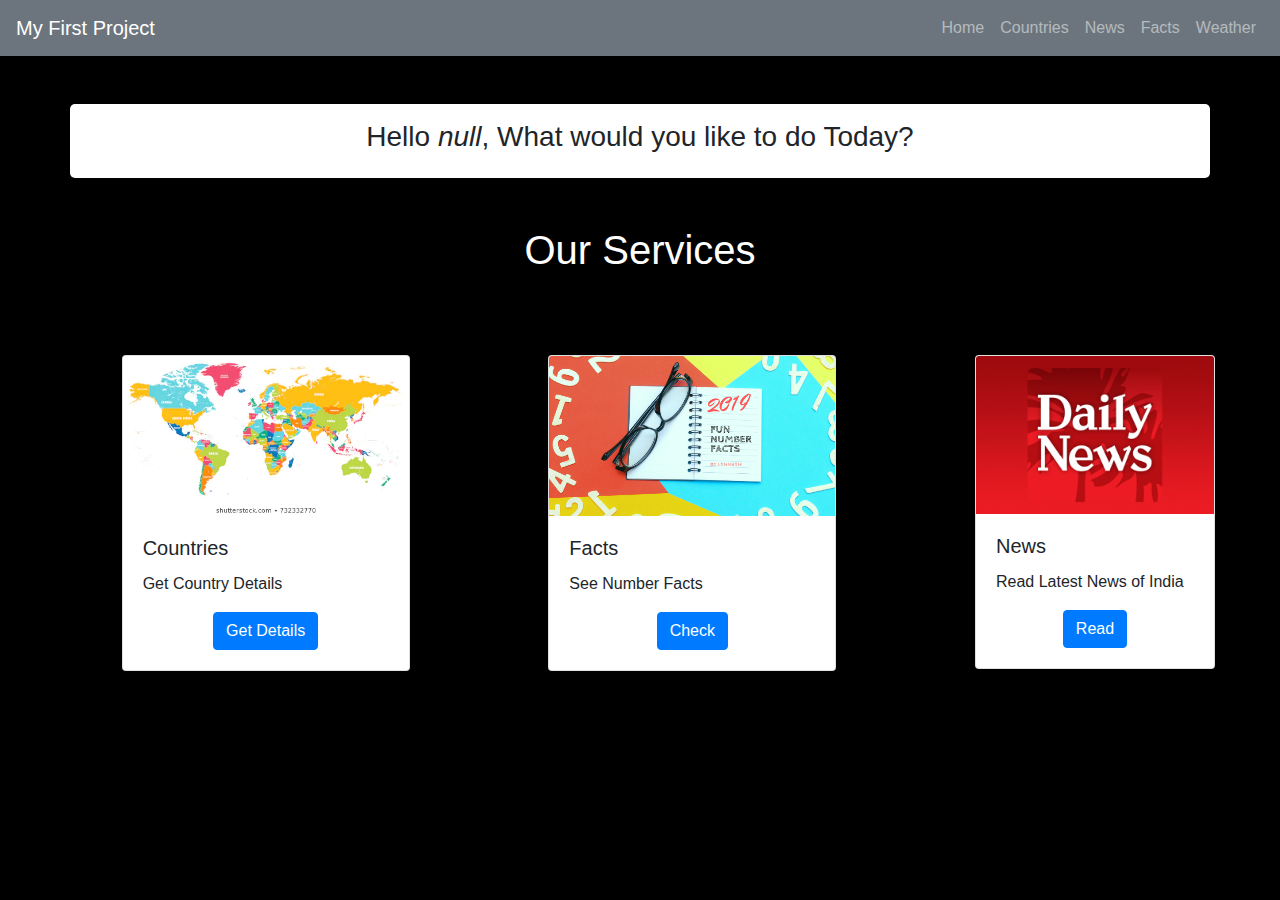
==== app.html @ 9a1b7f4d "API PROJECT" ====
<html>
    <head>
        <meta charset="UTF-8">
		<meta name="viewport" content="width=device-width, initial-scale=1,shrink-to-fit=yes">
		<meta http-equiv="X-UA-Compatible" content="ie=edge">
		
        <title>Github Users</title>
        <link rel="stylesheet" href="https://stackpath.bootstrapcdn.com/bootstrap/4.3.1/css/bootstrap.min.css" integrity="sha384-ggOyR0iXCbMQv3Xipma34MD+dH/1fQ784/j6cY/iJTQUOhcWr7x9JvoRxT2MZw1T" crossorigin="anonymous">
        <link rel="stylesheet" href="style.css">
            <script src="https://code.jquery.com/jquery-3.3.1.slim.min.js" integrity="sha384-q8i/X+965DzO0rT7abK41JStQIAqVgRVzpbzo5smXKp4YfRvH+8abtTE1Pi6jizo" crossorigin="anonymous"></script>
        <script src="https://code.jquery.com/jquery-3.1.1.min.js"></script>
    </head>
    <body>
        <nav class="navbar navbar-expand-md  navbar-dark bg-secondary">
            
                            <a class="navbar-brand" href="app.html">My First Project</a>
            <button class="navbar-toggler" type="button" data-toggle="collapse" data-target="#collapsibleNavbar">
                <span class="navbar-toggler-icon"></span>
            </button>
            <div class="collapse navbar-collapse d-flex justify-content-end" id="collapsibleNavbar">
                <ul class="navbar-nav">
                    <li class="nav-item">
                        <a class="nav-link" href="index.html">Home</a>
                    </li>
                    <li class="nav-item">
                        <a class="nav-link" href="countries.html"  >Countries</a>
                    </li>
                    <li class="nav-item">
                            <a class="nav-link" href="news.html">News</a>
                        </li>
                    <li class="nav-item">
                          <a class="nav-link" href="Facts.html">Facts</a>
                      </li>  
                      <li class="nav-item">
                            <a class="nav-link" href="weather.html">Weather</a>
                        </li>     
                    
                </ul>
            </div>  
        </nav>
        <br><br>
        <div class="container">
            <div class="modal-body" id="my-body">
                    <center><h3 id="details">Hello</h3> </center>
            </div>
             </div>
              <br>
              <br>
         <center> <h1 style="color:white;">Our Services</h1></center>
        <hr class="w-25 mx-auto pt-5">
        <div class="container-fluid">
        <div class="row">
       
        <div class="col-2 offset-1">
        <div class="card" style="width: 18rem;">
                <img src="public/map.jpg" class="card-img-top">
                <div class="card-body">
                    <h5 class="card-title">Countries</h5>
                    <p class="card-text">Get Country Details</p>
                   <center> <a href="countries.html" class="btn btn-primary" >Get Details</a></center>
                </div>
            </div>
        </div>
        <div class="col-2 offset-2 ">
        <div class="card" style="width: 18rem;">
                <img src="public/facts.jpg" class="card-img-top">
                <div class="card-body">
                    <h5 class="card-title">Facts</h5>
                    <p class="card-text">See Number Facts</p>
                    <center><a href="Facts.html" class="btn btn-primary">Check</a> </center>
                </div>
            </div>
        </div>
    <div class="col-3 offset-2">
        <div class="card " style="width: 15rem;">
            <img src="public/news.jpg" class="card-img-top">
                <div class="card-body">
                    <h5 class="card-title">News</h5>
                    <p class="card-text">Read Latest News of India</p>
                   <center><a href="news.html" class="btn btn-primary">Read</a></center>
                </div>
            </div>
        </div>
    </div>
</div>
    
        </div>
    </body>
    <script src="js/script.js">    </script>
    <script src="https://cdnjs.cloudflare.com/ajax/libs/popper.js/1.14.7/umd/popper.min.js" integrity="sha384-UO2eT0CpHqdSJQ6hJty5KVphtPhzWj9WO1clHTMGa3JDZwrnQq4sF86dIHNDz0W1" crossorigin="anonymous"></script>
    <script src="https://stackpath.bootstrapcdn.com/bootstrap/4.3.1/js/bootstrap.min.js" integrity="sha384-JjSmVgyd0p3pXB1rRibZUAYoIIy6OrQ6VrjIEaFf/nJGzIxFDsf4x0xIM+B07jRM" crossorigin="anonymous"></script>
</html>
---- style.css ----
body
{
    background-color: black;
}

header{
    width:100%;
    background-color: white;
    height:5%;
}


.container{
    background-color: white;
    border-radius: 5px;
    vertical-align: middle;
}
.container-index{
    width:80%;
    height:30%;
}
input{
    width:40%;
    border-radius: 5px;
    height:30%;
}

.modal-button
{
            background-color: white;
            cursor: pointer;
            width: 65px;
            height: 35px;
            display: inline-block;
            padding: 6px 12px 6px 12px;
            border-style: solid;
            border-width: 1px;
            border-radius: 3px;
            text-align: center;
}
.modal-button:hover 
{
           
  background-color: rgb(224, 224, 224);
}
.modal
{
                     
  display: none; /* Hidden by default */
  position: fixed; /* Stay in place */
  justify-content:center;
  align-items:center;
  align-self:center;
  align-content:center;
  float:center;
  /*    padding:150px;*/
  overflow: auto; /* Enable scroll if needed */
  background-color: rgb(0,0,0); /* Fallback color */
  background-color: rgba(0,0,0,0.4); /* Black w/ opacity */
}
 /* Modal Content */
.modal-content
 {
   justify-content:center;
   align-items:center;
   align-content:center;
   float:center;
   padding:20px; 
   background-color: #fefefe;
  }
/* The Close Button */
 .close
  {
    color: #aaaaaa;
    float: right;
    font-size: 28px;
    font-weight: bold;
  }
.close:hover,
.close:focus 
{
  color: #000;
  text-decoration: none;
  cursor: pointer;
}
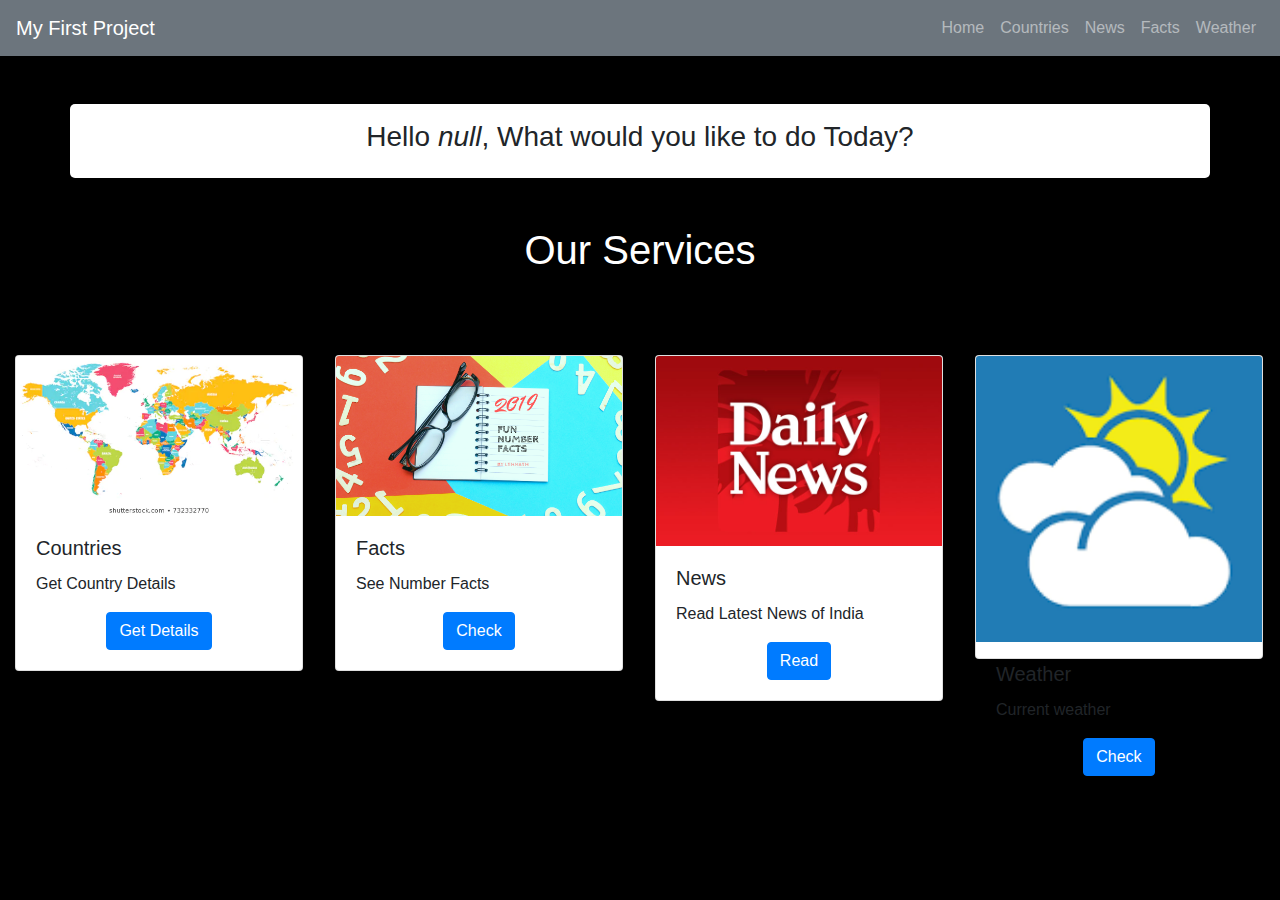
==== commit 5c321b64: "project updates" ====
--- a/app.html
+++ b/app.html
@@ -51,7 +51,7 @@
         <div class="container-fluid">
         <div class="row">
        
-        <div class="col-2 offset-1">
+        <div class="col-2 offset-0">
         <div class="card" style="width: 18rem;">
                 <img src="public/map.jpg" class="card-img-top">
                 <div class="card-body">
@@ -61,7 +61,7 @@
                 </div>
             </div>
         </div>
-        <div class="col-2 offset-2 ">
+        <div class="col-2 offset-1 ">
         <div class="card" style="width: 18rem;">
                 <img src="public/facts.jpg" class="card-img-top">
                 <div class="card-body">
@@ -71,8 +71,8 @@
                 </div>
             </div>
         </div>
-    <div class="col-3 offset-2">
-        <div class="card " style="width: 15rem;">
+    <div class="col-2 offset-1">
+        <div class="card " style="width: 18rem; height:17 rem">
             <img src="public/news.jpg" class="card-img-top">
                 <div class="card-body">
                     <h5 class="card-title">News</h5>
@@ -81,6 +81,17 @@
                 </div>
             </div>
         </div>
+        <div class="col-2 offset-1">
+            <div class="card " style="width: 18rem;height:19rem ">
+                
+                <img src="public/download.jpg" class="card-img-top">
+                    <div class="card-body">
+                        <h5 class="card-title">Weather</h5>
+                        <p class="card-text">Current weather</p>
+                        <center><a href="weather.html" class="btn btn-primary">Check</a></center>
+                    </div>
+                </div>
+            </div>
     </div>
 </div>
     
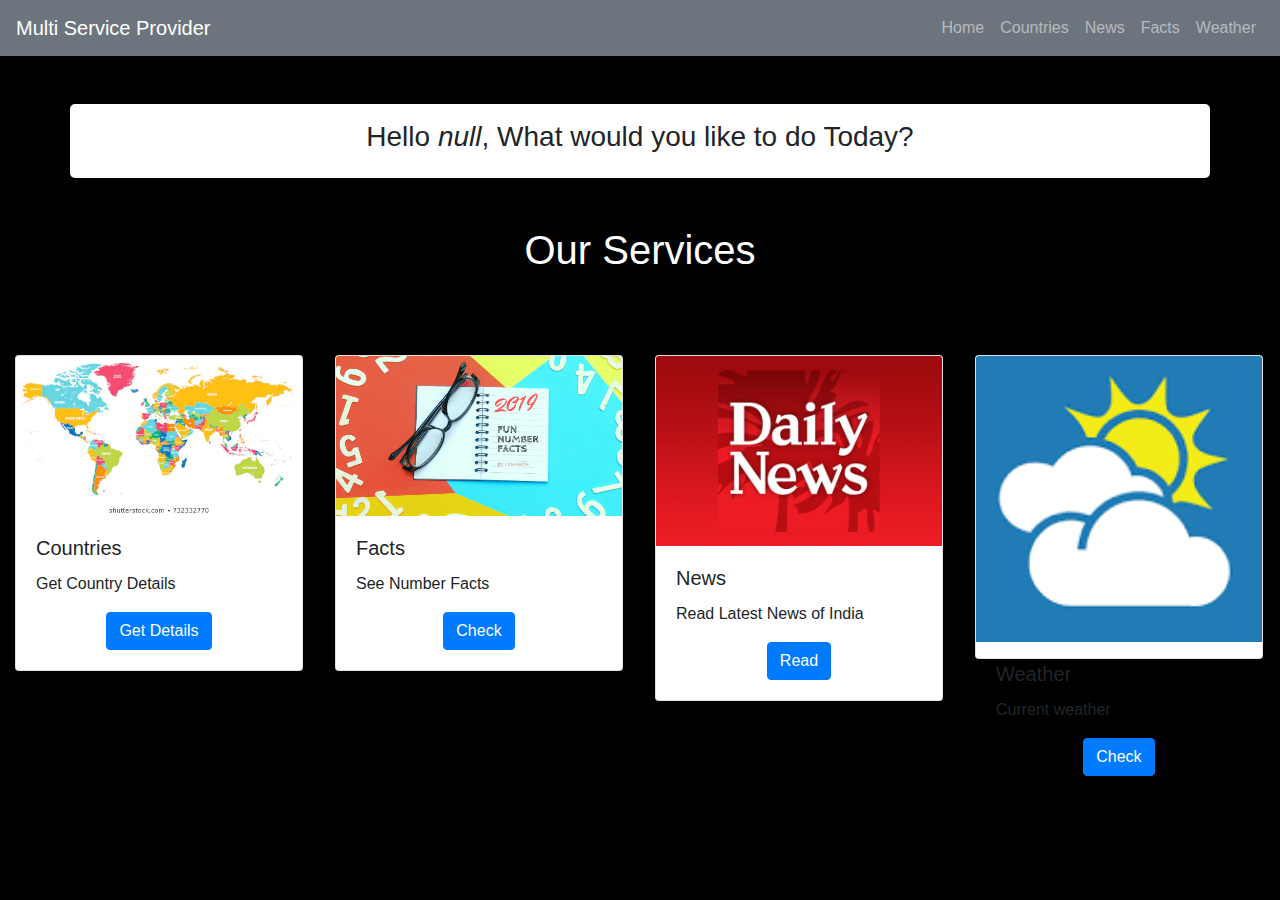
==== commit 9e86e1a4: "update app.html" ====
--- a/app.html
+++ b/app.html
@@ -4,7 +4,7 @@
 		<meta name="viewport" content="width=device-width, initial-scale=1,shrink-to-fit=yes">
 		<meta http-equiv="X-UA-Compatible" content="ie=edge">
 		
-        <title>Github Users</title>
+        <title>Project</title>
         <link rel="stylesheet" href="https://stackpath.bootstrapcdn.com/bootstrap/4.3.1/css/bootstrap.min.css" integrity="sha384-ggOyR0iXCbMQv3Xipma34MD+dH/1fQ784/j6cY/iJTQUOhcWr7x9JvoRxT2MZw1T" crossorigin="anonymous">
         <link rel="stylesheet" href="style.css">
             <script src="https://code.jquery.com/jquery-3.3.1.slim.min.js" integrity="sha384-q8i/X+965DzO0rT7abK41JStQIAqVgRVzpbzo5smXKp4YfRvH+8abtTE1Pi6jizo" crossorigin="anonymous"></script>
@@ -13,7 +13,7 @@
     <body>
         <nav class="navbar navbar-expand-md  navbar-dark bg-secondary">
             
-                            <a class="navbar-brand" href="app.html">My First Project</a>
+                            <a class="navbar-brand" href="app.html">Multi Service Provider</a>
             <button class="navbar-toggler" type="button" data-toggle="collapse" data-target="#collapsibleNavbar">
                 <span class="navbar-toggler-icon"></span>
             </button>
@@ -100,4 +100,4 @@
     <script src="js/script.js">    </script>
     <script src="https://cdnjs.cloudflare.com/ajax/libs/popper.js/1.14.7/umd/popper.min.js" integrity="sha384-UO2eT0CpHqdSJQ6hJty5KVphtPhzWj9WO1clHTMGa3JDZwrnQq4sF86dIHNDz0W1" crossorigin="anonymous"></script>
     <script src="https://stackpath.bootstrapcdn.com/bootstrap/4.3.1/js/bootstrap.min.js" integrity="sha384-JjSmVgyd0p3pXB1rRibZUAYoIIy6OrQ6VrjIEaFf/nJGzIxFDsf4x0xIM+B07jRM" crossorigin="anonymous"></script>
-</html>+</html>
